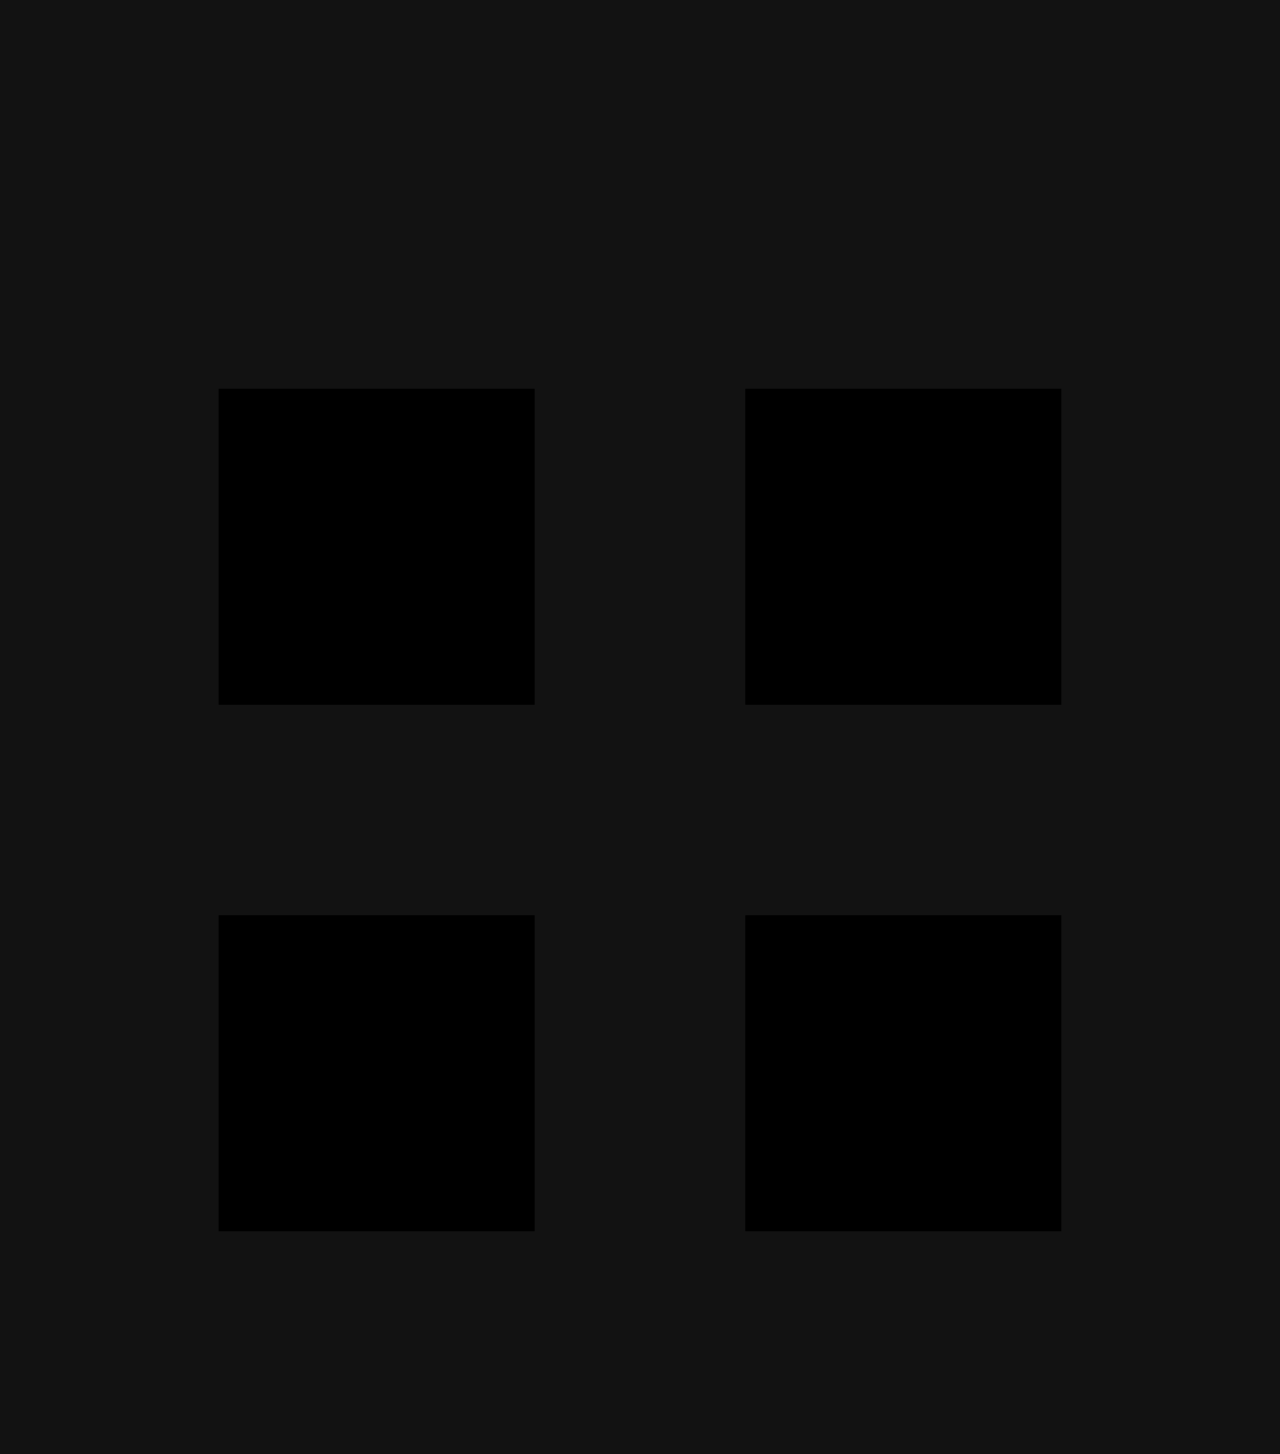
==== web/nova.html @ ad4e667a "Nova tranche 1 : accueil plein écran à noyau unique et conversation vocale sur l'appareil - / sert l" ====
<!doctype html>
<html lang="fr">
<head>
  <meta charset="utf-8">
  <meta name="viewport" content="width=device-width, initial-scale=1, viewport-fit=cover">
  <meta name="jarvis-token" content="__JARVIS_TOKEN__">
  <meta name="color-scheme" content="dark">
  <meta name="theme-color" content="#080A0B">
  <meta name="apple-mobile-web-app-capable" content="yes">
  <title>Nova</title>
  <link rel="icon" href="/favicon.svg" type="image/svg+xml">
  <link rel="stylesheet" href="/css/tokens.css">
  <link rel="stylesheet" href="/css/nova.css">
</head>
<body>
  <main class="nova" id="nova" data-state="repos" role="button" tabindex="0" aria-label="Parler à Nova">
    <canvas class="nova-core" id="nova-core" aria-hidden="true"></canvas>
    <p class="sr-only" id="nova-state" aria-live="polite"></p>
  </main>
  <a class="nova-console" href="/console" aria-label="Ouvrir la console">
    <svg viewBox="0 0 24 24" aria-hidden="true"><path d="M4 4h6v6H4zM14 4h6v6h-6zM4 14h6v6H4zM14 14h6v6h-6z"/></svg>
  </a>
  <script type="module" src="/js/nova/main.js"></script>
</body>
</html>
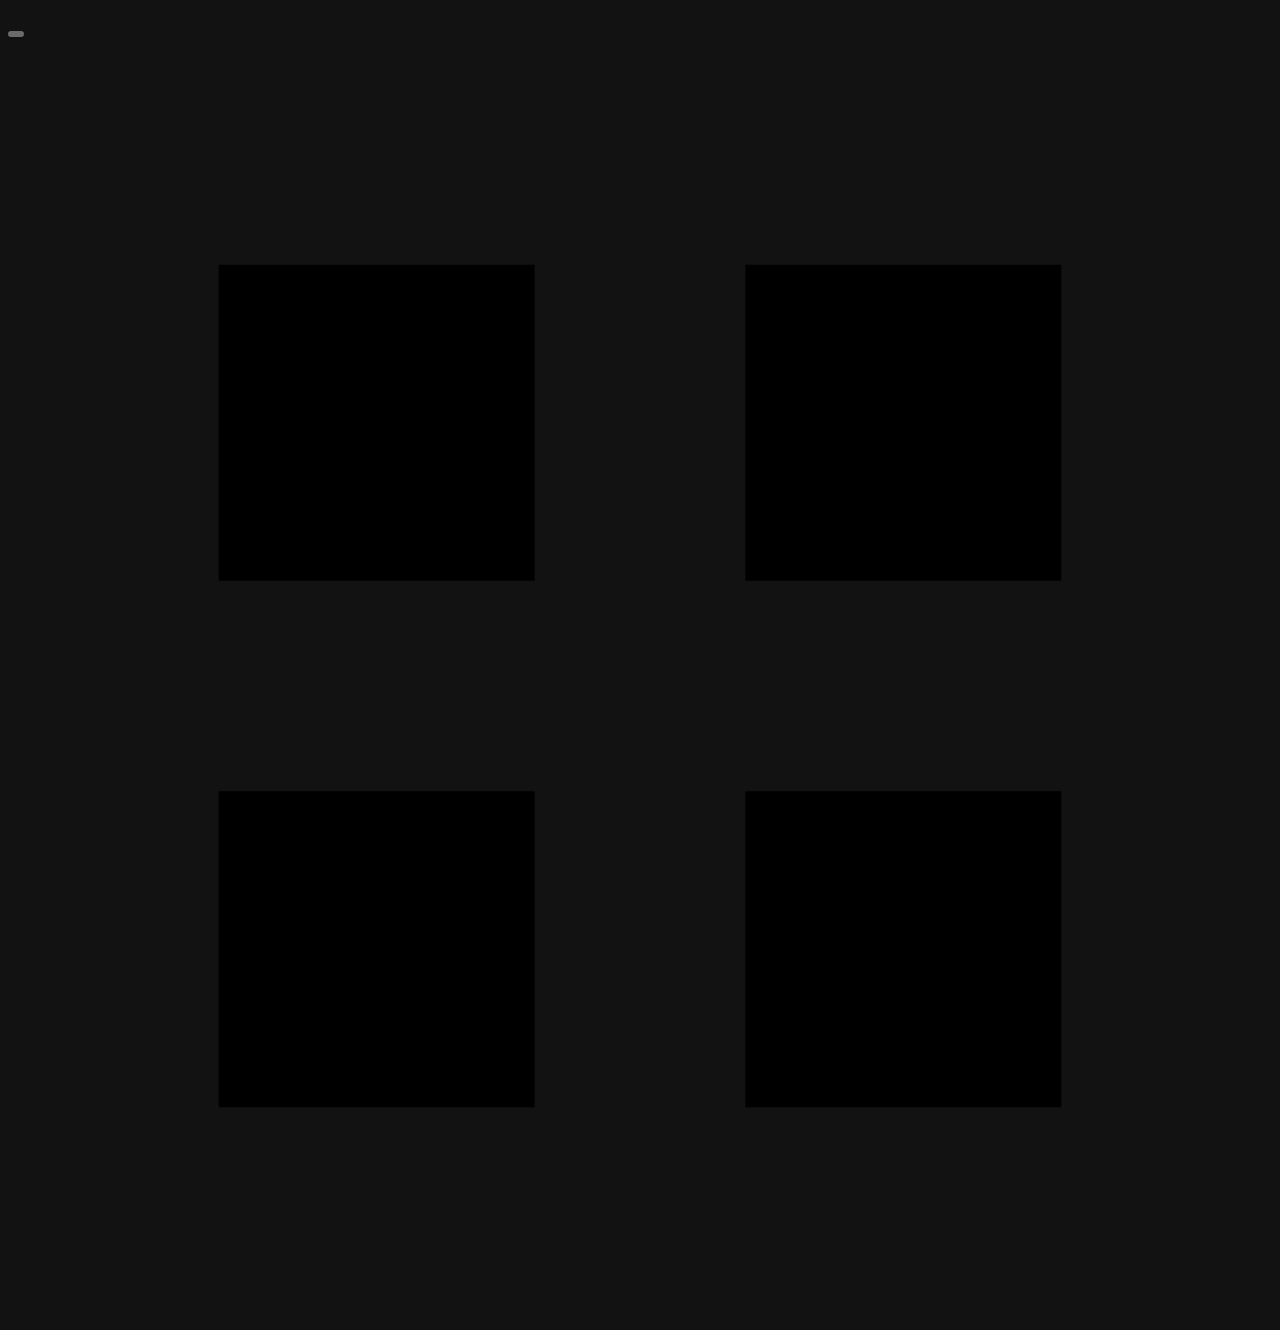
==== commit cf724948: "Nova : interface de la vidéo de référence en vert billet Accueil brumeux avec petit noyau lumineux, " ====
--- a/web/nova.html
+++ b/web/nova.html
@@ -5,17 +5,25 @@
   <meta name="viewport" content="width=device-width, initial-scale=1, viewport-fit=cover">
   <meta name="jarvis-token" content="__JARVIS_TOKEN__">
   <meta name="color-scheme" content="dark">
-  <meta name="theme-color" content="#080A0B">
+  <meta name="theme-color" content="#080B0A">
   <meta name="apple-mobile-web-app-capable" content="yes">
   <title>Nova</title>
   <link rel="icon" href="/favicon.svg" type="image/svg+xml">
   <link rel="stylesheet" href="/css/tokens.css">
   <link rel="stylesheet" href="/css/nova.css">
 </head>
-<body>
-  <main class="nova" id="nova" data-state="repos" role="button" tabindex="0" aria-label="Parler à Nova">
-    <canvas class="nova-core" id="nova-core" aria-hidden="true"></canvas>
-    <p class="sr-only" id="nova-state" aria-live="polite"></p>
+<body data-state="repos" data-view="accueil">
+  <div class="nova-atmo" aria-hidden="true"></div>
+  <main class="nova" id="nova">
+    <section class="nova-home" id="nova-home" aria-label="Accueil">
+      <div class="nova-greet">
+        <h1 class="nova-hello" id="nova-hello"></h1>
+        <p class="nova-date" id="nova-date"></p>
+      </div>
+      <button class="nova-orb" id="nova-orb" type="button" aria-label="Parler à Nova"><span class="nova-orb-ring" aria-hidden="true"></span></button>
+      <p class="nova-hint" id="nova-hint" aria-live="polite"></p>
+    </section>
+    <section class="nova-board" id="nova-board" aria-live="polite"></section>
   </main>
   <a class="nova-console" href="/console" aria-label="Ouvrir la console">
     <svg viewBox="0 0 24 24" aria-hidden="true"><path d="M4 4h6v6H4zM14 4h6v6h-6zM4 14h6v6H4zM14 14h6v6h-6z"/></svg>
